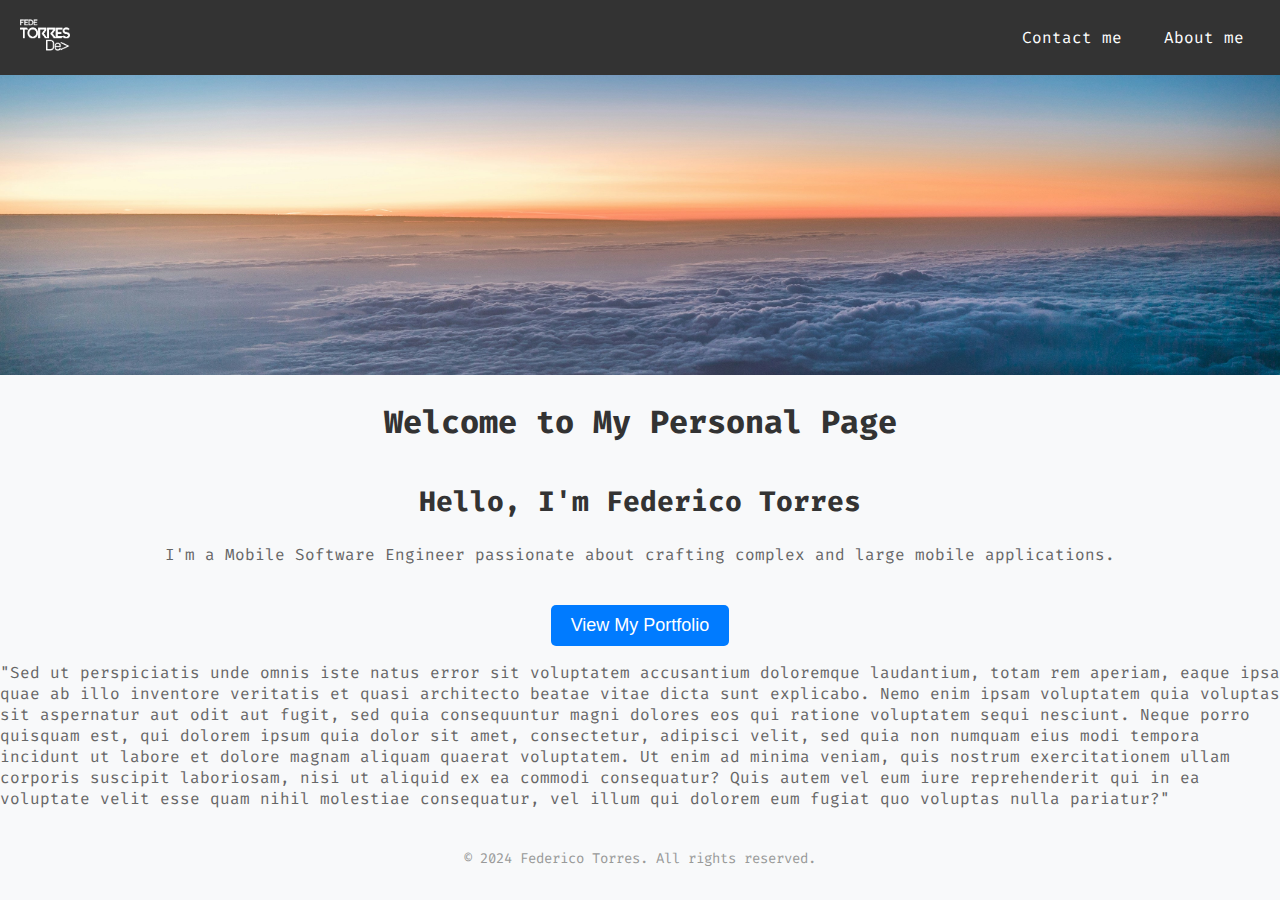
==== index.html @ 22bb83b7 "basic styles" ====
<!DOCTYPE html>
<html lang="en">
<head>
    <meta charset="UTF-8">
    <meta name="viewport" content="width=device-width, initial-scale=1.0">
    <title>Federico Torres</title>
    <link rel="stylesheet" href="styles.css">
    <link rel="preconnect" href="https://fonts.googleapis.com">
<link rel="preconnect" href="https://fonts.gstatic.com" crossorigin>
<link href="https://fonts.googleapis.com/css2?family=Fira+Code:wght@300..700&display=swap" rel="stylesheet">
</head>
<body>
<div class="container">
    <header>
        <div class="toolbar">
            <div class="logo">
                <img id="logo_header" src="images/logo_white.png" alt="Logo">
            </div>
                <ul>
                    <li><a href="contact_me" onclick="redirectToBlog()">Contact me</a></li>
                    <li><a href="portfolio">About me</a></li>
                </ul>
        </div>
        <img id="banner_header" src="./images/banner.jpg" alt="Banner Image">
        <h1>Welcome to My Personal Page</h1>
    </header>
    <main>
        <section class="intro">
            <h2>Hello, I'm Federico Torres</h2>
            <p>I'm a Mobile Software Engineer passionate about crafting complex and large mobile applications.</p>
        </section>
        <section class="cta">
            <button onclick="redirectToPortfolio()">View My Portfolio</button>
        </section>

        <p>"Sed ut perspiciatis unde omnis iste natus error sit voluptatem accusantium doloremque laudantium, totam rem aperiam, eaque ipsa quae ab illo inventore veritatis et quasi architecto beatae vitae dicta sunt explicabo. Nemo enim ipsam voluptatem quia voluptas sit aspernatur aut odit aut fugit, sed quia consequuntur magni dolores eos qui ratione voluptatem sequi nesciunt. Neque porro quisquam est, qui dolorem ipsum quia dolor sit amet, consectetur, adipisci velit, sed quia non numquam eius modi tempora incidunt ut labore et dolore magnam aliquam quaerat voluptatem. Ut enim ad minima veniam, quis nostrum exercitationem ullam corporis suscipit laboriosam, nisi ut aliquid ex ea commodi consequatur? Quis autem vel eum iure reprehenderit qui in ea voluptate velit esse quam nihil molestiae consequatur, vel illum qui dolorem eum fugiat quo voluptas nulla pariatur?"</p>
    </main>
    <footer>
        <p>&copy; 2024 Federico Torres. All rights reserved.</p>
    </footer>
</div
>
<script src="script.js"></script>
</body>
</html>
---- styles.css ----
body {
    font-family: "Fira Code", sans-serif;
    margin: 0;
    padding: 0;
    background-color: #f8f9fa;
}

.container {
    margin: 0 auto;
}

header {
    text-align: center;
    margin-bottom: 40px;
    position: relative;
}

#logo_header {
    height: 50px;
}

#banner_header {
    width: 100%;
    height: auto;
    max-height: 300px;
    object-fit: cover;
    object-position: center;
}

.toolbar {
    background-color: #333;
    padding: 10px 20px;
    display: flex;
    justify-content: space-between;
    align-items: center;
}

.toolbar ul {
    list-style-type: none;
    margin: 0;
    padding: 0;
}

.toolbar ul li {
    display: inline;
}

.toolbar ul li a {
    color: white;
    text-decoration: none; /* Ensure links have no underline */
    padding: 14px 16px;
}

.toolbar ul li a:hover {
    background-color: #111;
}

.logo img {
    height: 40px;
    width: auto; /* Ensure the logo scales proportionally */
}

.toolbar button {
    padding: 8px 16px;
    font-size: 14px;
    background-color: #007bff;
    color: #fff;
    border: none;
    border-radius: 5px;
    cursor: pointer;
}

.toolbar button:hover {
    background-color: #b30000;
}

h1 {
    font-size: 32px;
    color: #333;
}

.intro {
    text-align: center;
    margin-bottom: 40px;
}

h2 {
    font-size: 28px;
    color: #333;
}

p {
    font-size: 16px;
    color: #666;
}

.cta {
    text-align: center;
}

button {
    padding: 10px 20px;
    font-size: 18px;
    background-color: #007bff;
    color: #fff;
    border: none;
    border-radius: 5px;
    cursor: pointer;
}

button:hover {
    background-color: #0056b3;
}

footer {
    text-align: center;
    margin-top: 40px;
}

footer p {
    font-size: 14px;
    color: #999;
}
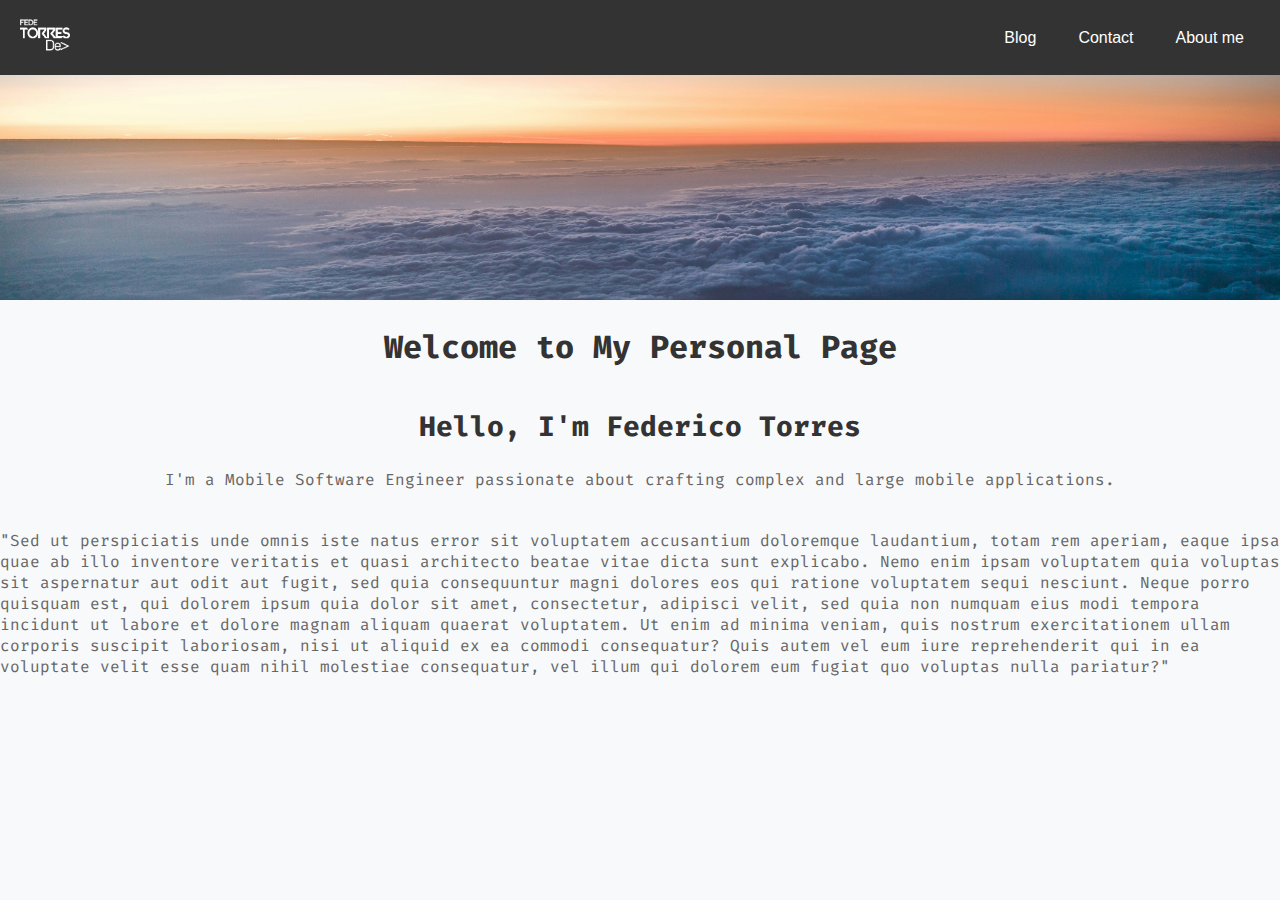
==== commit 57cf9517: "added contact page" ====
--- a/index.html
+++ b/index.html
@@ -12,15 +12,8 @@
 <body>
 <div class="container">
     <header>
-        <div class="toolbar">
-            <div class="logo">
-                <img id="logo_header" src="images/logo_white.png" alt="Logo">
-            </div>
-                <ul>
-                    <li><a href="contact_me" onclick="redirectToBlog()">Contact me</a></li>
-                    <li><a href="portfolio">About me</a></li>
-                </ul>
-        </div>
+        <div id="navbar-container"></div>
+
         <img id="banner_header" src="./images/banner.jpg" alt="Banner Image">
         <h1>Welcome to My Personal Page</h1>
     </header>
@@ -29,17 +22,12 @@
             <h2>Hello, I'm Federico Torres</h2>
             <p>I'm a Mobile Software Engineer passionate about crafting complex and large mobile applications.</p>
         </section>
-        <section class="cta">
-            <button onclick="redirectToPortfolio()">View My Portfolio</button>
-        </section>
 
         <p>"Sed ut perspiciatis unde omnis iste natus error sit voluptatem accusantium doloremque laudantium, totam rem aperiam, eaque ipsa quae ab illo inventore veritatis et quasi architecto beatae vitae dicta sunt explicabo. Nemo enim ipsam voluptatem quia voluptas sit aspernatur aut odit aut fugit, sed quia consequuntur magni dolores eos qui ratione voluptatem sequi nesciunt. Neque porro quisquam est, qui dolorem ipsum quia dolor sit amet, consectetur, adipisci velit, sed quia non numquam eius modi tempora incidunt ut labore et dolore magnam aliquam quaerat voluptatem. Ut enim ad minima veniam, quis nostrum exercitationem ullam corporis suscipit laboriosam, nisi ut aliquid ex ea commodi consequatur? Quis autem vel eum iure reprehenderit qui in ea voluptate velit esse quam nihil molestiae consequatur, vel illum qui dolorem eum fugiat quo voluptas nulla pariatur?"</p>
     </main>
-    <footer>
-        <p>&copy; 2024 Federico Torres. All rights reserved.</p>
-    </footer>
 </div
 >
-<script src="script.js"></script>
+<script src="redirections.js"></script>
+<script src="navbar.js"></script>
 </body>
 </html>
--- a/styles.css
+++ b/styles.css
@@ -33,6 +33,10 @@
     display: flex;
     justify-content: space-between;
     align-items: center;
+    position: fixed;
+    top: 0;
+    left: 0;
+    right: 0;
 }
 
 .toolbar ul {
@@ -60,18 +64,17 @@
     width: auto; /* Ensure the logo scales proportionally */
 }
 
-.toolbar button {
-    padding: 8px 16px;
-    font-size: 14px;
-    background-color: #007bff;
-    color: #fff;
+.toolbar ul li button {
+    color: white;
+    text-decoration: none;
+    padding: 14px 16px;
+    background-color: #333;
     border: none;
-    border-radius: 5px;
-    cursor: pointer;
+    font-size: 16px;
 }
 
 .toolbar button:hover {
-    background-color: #b30000;
+    background-color: #111;
 }
 
 h1 {
@@ -98,26 +101,6 @@
     text-align: center;
 }
 
-button {
-    padding: 10px 20px;
-    font-size: 18px;
-    background-color: #007bff;
-    color: #fff;
-    border: none;
-    border-radius: 5px;
-    cursor: pointer;
-}
-
 button:hover {
     background-color: #0056b3;
-}
-
-footer {
-    text-align: center;
-    margin-top: 40px;
-}
-
-footer p {
-    font-size: 14px;
-    color: #999;
-}
+}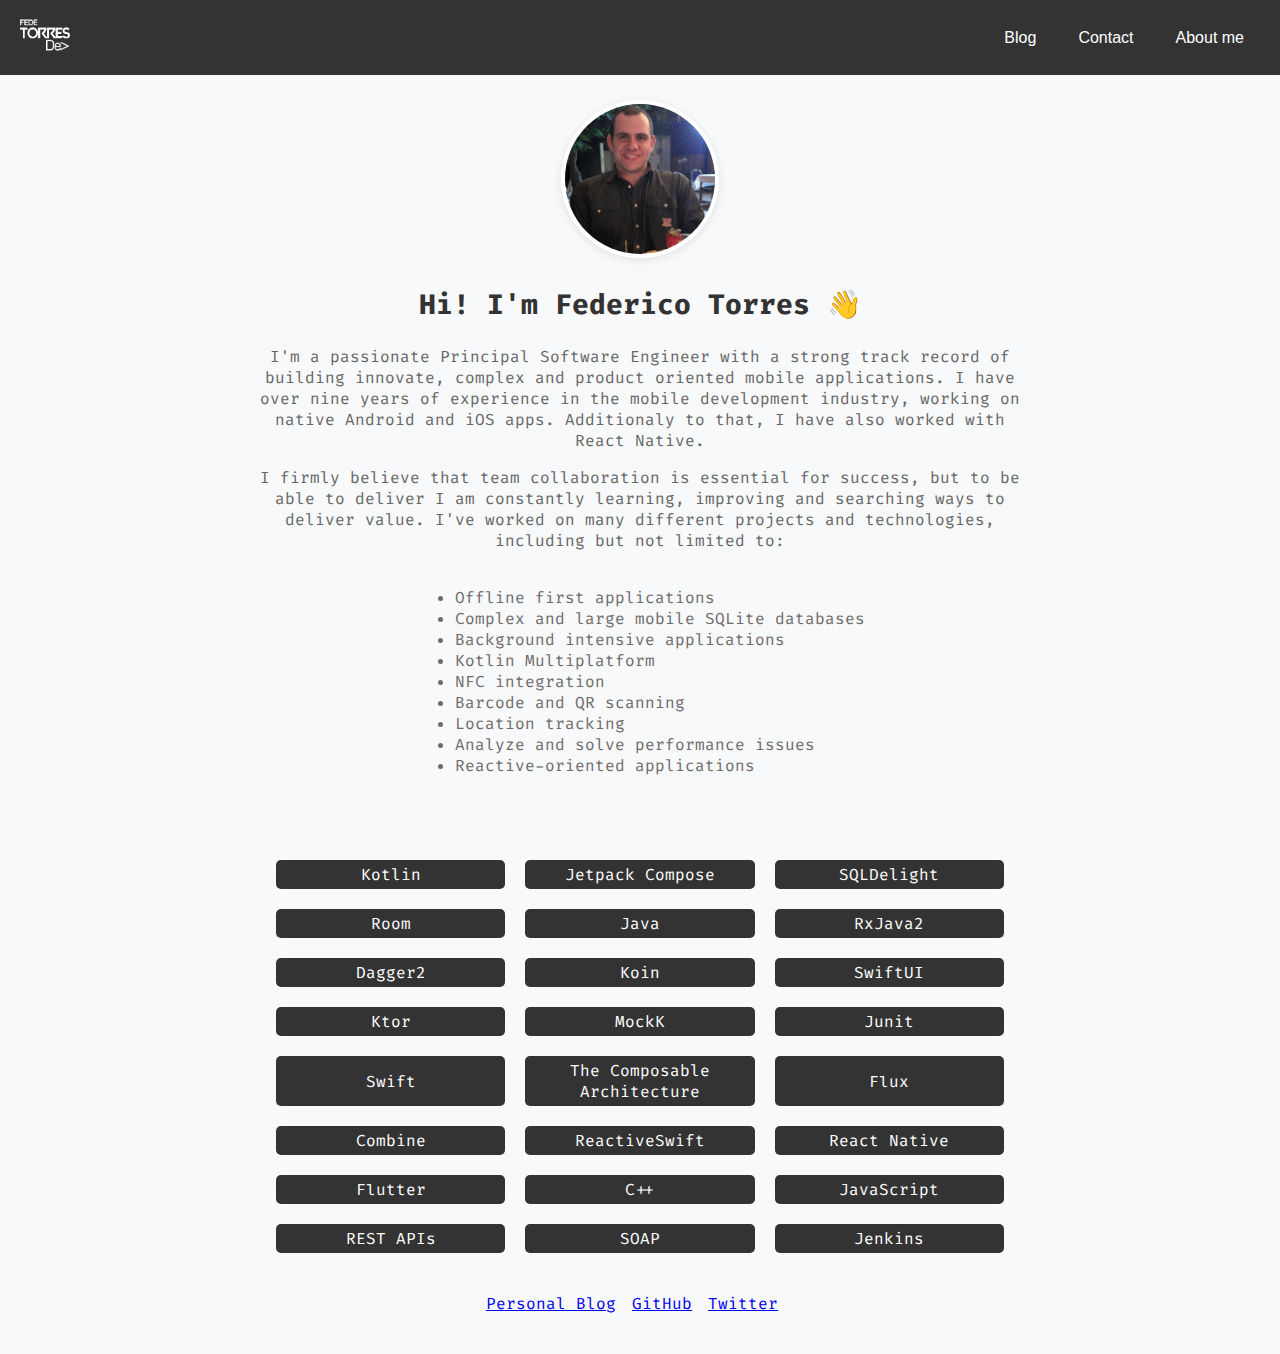
==== commit 9d5eb4db: "introduction and skills" ====
--- a/index.html
+++ b/index.html
@@ -14,19 +14,72 @@
     <header>
         <div id="navbar-container"></div>
 
-        <img id="banner_header" src="./images/banner.jpg" alt="Banner Image">
-        <h1>Welcome to My Personal Page</h1>
     </header>
     <main>
         <section class="intro">
-            <h2>Hello, I'm Federico Torres</h2>
-            <p>I'm a Mobile Software Engineer passionate about crafting complex and large mobile applications.</p>
+            <img id="personal_picture" src="/images/personal_picture.jpeg" alt="Profile Picture">
+            <h2>Hi! I'm Federico Torres 👋</h2>
+            <p>I'm a passionate Principal Software Engineer with a strong track record of building innovate, complex and product oriented mobile applications.
+                I have over nine years of experience in the mobile development industry, working on native Android and iOS apps. Additionaly to that, I have also worked with React Native.
+            </p>
+
+            <p>I firmly believe that team collaboration is essential for success, but to be able to deliver I am constantly learning, improving and searching ways to deliver value. I've worked on many different projects and technologies, including but not limited to:</p>
+
+            <div class="skills">
+                <ul>
+
+                    <li>Offline first applications</li>
+                    <li>Complex and large mobile SQLite databases</li>
+                    <li>Background intensive applications</li>
+                    <li>Kotlin Multiplatform</li>
+                    <li>NFC integration</li>
+                    <li>Barcode and QR scanning</li>
+                    <li>Location tracking</li>
+                    <li>Analyze and solve performance issues</li>
+                    <li>Reactive-oriented applications</li>
+                </ul>
+            </div>
+
+            
+            <div class="cloud" id="skillCloud">
+                
+                <span class="skill">Kotlin</span>
+                <span class="skill">Jetpack Compose</span>
+                <span class="skill">SQLDelight</span>
+                <span class="skill">Room</span>
+                <span class="skill">Java</span>
+                <span class="skill">RxJava2</span>
+                <span class="skill">Dagger2</span>
+                <span class="skill">Koin</span>
+                <span class="skill">SwiftUI</span>
+                <span class="skill">Ktor</span>
+                <span class="skill">MockK</span>
+                <span class="skill">Junit</span>
+                <span class="skill">Swift</span>
+                <span class="skill">The Composable Architecture</span>
+                <span class="skill">Flux</span>
+                <span class="skill">Combine</span>
+                <span class="skill">ReactiveSwift</span>
+                <span class="skill">React Native</span>
+                <span class="skill">Flutter</span>
+                <span class="skill">C++</span>
+                <span class="skill">JavaScript</span>
+                <span class="skill">REST APIs</span>
+                <span class="skill">SOAP</span>
+                <span class="skill">Jenkins</span>
+            </div>
+
+            <div class="links">
+                <a href="https://fedetorresdev.com" target="_blank" class="button">Personal Blog</a>
+                <a href="https://github.com/fededri" target="_blank" class="button">GitHub</a>
+                 <a href="https://twitter.com/fedetorresdev" target="_blank" class="button">Twitter</a>
+            </div>
         </section>
 
-        <p>"Sed ut perspiciatis unde omnis iste natus error sit voluptatem accusantium doloremque laudantium, totam rem aperiam, eaque ipsa quae ab illo inventore veritatis et quasi architecto beatae vitae dicta sunt explicabo. Nemo enim ipsam voluptatem quia voluptas sit aspernatur aut odit aut fugit, sed quia consequuntur magni dolores eos qui ratione voluptatem sequi nesciunt. Neque porro quisquam est, qui dolorem ipsum quia dolor sit amet, consectetur, adipisci velit, sed quia non numquam eius modi tempora incidunt ut labore et dolore magnam aliquam quaerat voluptatem. Ut enim ad minima veniam, quis nostrum exercitationem ullam corporis suscipit laboriosam, nisi ut aliquid ex ea commodi consequatur? Quis autem vel eum iure reprehenderit qui in ea voluptate velit esse quam nihil molestiae consequatur, vel illum qui dolorem eum fugiat quo voluptas nulla pariatur?"</p>
     </main>
 </div
 >
+
 <script src="redirections.js"></script>
 <script src="navbar.js"></script>
 </body>
--- a/styles.css
+++ b/styles.css
@@ -5,8 +5,25 @@
     background-color: #f8f9fa;
 }
 
+#personal_picture {
+    width: 150px;
+    height: 150px;
+    border-radius: 50%;
+    object-fit: cover;
+    border: 4px solid #fff;
+    box-shadow: 0 2px 8px  rgba(0, 0, 0, 0.1);
+}
+
 .container {
-    margin: 0 auto;
+    margin: 0px auto;
+}
+
+main {
+    display: flex;
+    flex-direction: column;
+    justify-content: center;
+    align-items: center;
+    margin: 0px 20vw;
 }
 
 header {
@@ -23,8 +40,9 @@
     width: 100%;
     height: auto;
     max-height: 300px;
-    object-fit: cover;
+    object-fit: fill;
     object-position: center;
+    
 }
 
 .toolbar {
@@ -37,6 +55,7 @@
     top: 0;
     left: 0;
     right: 0;
+    box-shadow: 0px48px 8px rgba(0, 0, 0, 0.2);
 }
 
 .toolbar ul {
@@ -85,6 +104,7 @@
 .intro {
     text-align: center;
     margin-bottom: 40px;
+    margin-top: 60px;
 }
 
 h2 {
@@ -97,10 +117,98 @@
     color: #666;
 }
 
+
 .cta {
     text-align: center;
 }
 
 button:hover {
     background-color: #0056b3;
+}
+
+.skills {
+    text-align: start;
+    margin-top: 20px;
+    display: flex;
+    justify-content: center;
+}
+
+
+.skills li {
+    color: #6e6b6b;
+}
+
+
+/***** SKILLS CLOUD ******/
+.cloud {
+    display: grid;
+    grid-template-columns: repeat(3, 1fr);
+    gap: 20px;
+    padding: 20px;
+    margin-top: 48px;
+    transition: opacity 0.5s ease;
+}
+
+.cloud .skill {
+    background-color: #333;
+    padding: 4px 8px;
+    border-radius: 5px;
+    text-align: center;
+    transition: transform 0.3s ease-in-out;
+    color: white;
+    animation: bounce 2s infinite alternate;
+    display: flex;
+    justify-content: center;
+    align-items: center;
+}
+
+.cloud .skill:hover {
+    transform: translateY(-5px);
+}
+
+.cloud .skill:nth-child(2) {
+    animation-delay: 0.2s;
+}
+
+.cloud .skill:nth-child(3) {
+    animation-delay: 0.4s;
+}
+
+.cloud .skill:nth-child(4) {
+    animation-delay: 0.6s;
+}
+
+.cloud .skill:nth-child(5) {
+    animation-delay: 0.8s;
+}
+
+.cloud .skill:nth-child(6) {
+    animation-delay: 1s;
+}
+
+.arrow {
+    transition: transform 0.5s ease; /* Smooth transition for the arrow */
+}
+
+.arrow.down {
+    transform: rotate(90deg); /* Rotate the arrow when dropdown is shown */
+}
+
+@keyframes bounce {
+    0% {
+        transform: translateY(0);
+    }
+    100% {
+        transform: translateY(-5px);
+    }
+}
+
+.links {
+    display: flex;
+    justify-content: center;
+    margin-top: 20px;
+}
+
+.links a {
+    margin-right: 16px;
 }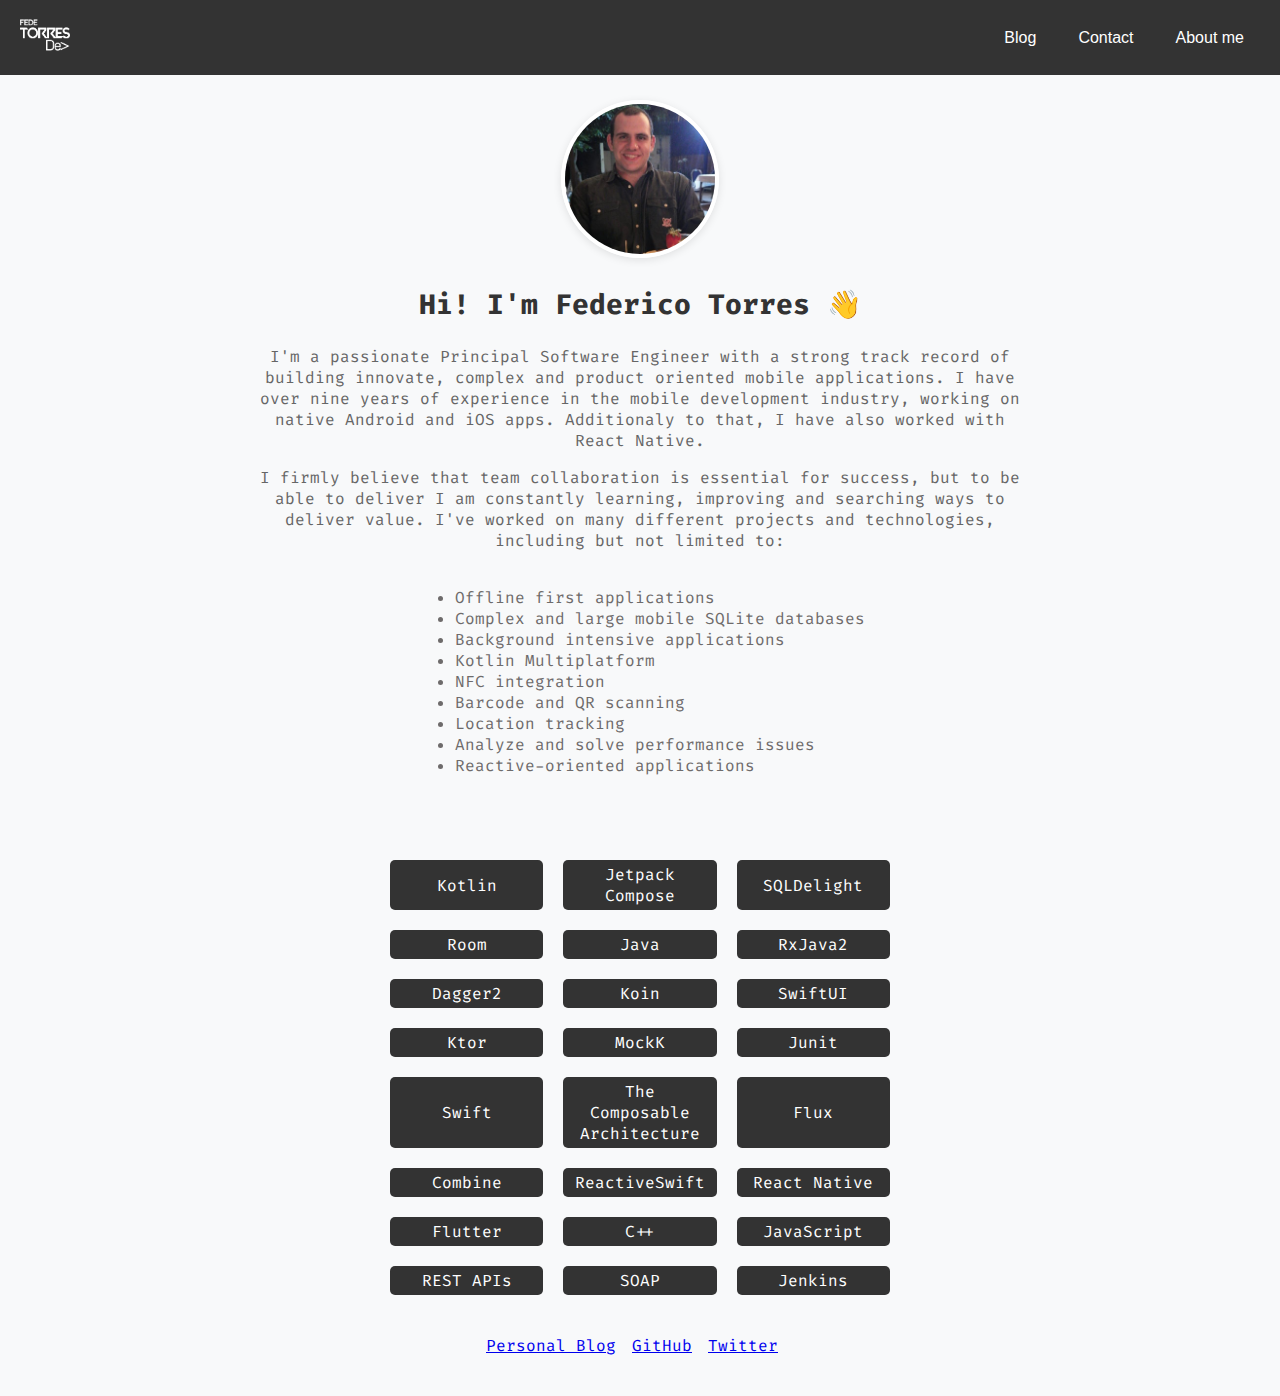
==== commit 913443aa: "Fix picture error" ====
--- a/index.html
+++ b/index.html
@@ -17,7 +17,7 @@
     </header>
     <main>
         <section class="intro">
-            <img id="personal_picture" src="/images/personal_picture.jpeg" alt="Profile Picture">
+            <img id="personal_picture" src="./images/personal_picture.jpeg" alt="Profile Picture">
             <h2>Hi! I'm Federico Torres 👋</h2>
             <p>I'm a passionate Principal Software Engineer with a strong track record of building innovate, complex and product oriented mobile applications.
                 I have over nine years of experience in the mobile development industry, working on native Android and iOS apps. Additionaly to that, I have also worked with React Native.
@@ -40,33 +40,33 @@
                 </ul>
             </div>
 
-            
-            <div class="cloud" id="skillCloud">
-                
-                <span class="skill">Kotlin</span>
-                <span class="skill">Jetpack Compose</span>
-                <span class="skill">SQLDelight</span>
-                <span class="skill">Room</span>
-                <span class="skill">Java</span>
-                <span class="skill">RxJava2</span>
-                <span class="skill">Dagger2</span>
-                <span class="skill">Koin</span>
-                <span class="skill">SwiftUI</span>
-                <span class="skill">Ktor</span>
-                <span class="skill">MockK</span>
-                <span class="skill">Junit</span>
-                <span class="skill">Swift</span>
-                <span class="skill">The Composable Architecture</span>
-                <span class="skill">Flux</span>
-                <span class="skill">Combine</span>
-                <span class="skill">ReactiveSwift</span>
-                <span class="skill">React Native</span>
-                <span class="skill">Flutter</span>
-                <span class="skill">C++</span>
-                <span class="skill">JavaScript</span>
-                <span class="skill">REST APIs</span>
-                <span class="skill">SOAP</span>
-                <span class="skill">Jenkins</span>
+            <div class="cloud_container">
+                <div class="cloud" id="skillCloud">
+                    <span class="skill">Kotlin</span>
+                    <span class="skill">Jetpack Compose</span>
+                    <span class="skill">SQLDelight</span>
+                    <span class="skill">Room</span>
+                    <span class="skill">Java</span>
+                    <span class="skill">RxJava2</span>
+                    <span class="skill">Dagger2</span>
+                    <span class="skill">Koin</span>
+                    <span class="skill">SwiftUI</span>
+                    <span class="skill">Ktor</span>
+                    <span class="skill">MockK</span>
+                    <span class="skill">Junit</span>
+                    <span class="skill">Swift</span>
+                    <span class="skill">The Composable Architecture</span>
+                    <span class="skill">Flux</span>
+                    <span class="skill">Combine</span>
+                    <span class="skill">ReactiveSwift</span>
+                    <span class="skill">React Native</span>
+                    <span class="skill">Flutter</span>
+                    <span class="skill">C++</span>
+                    <span class="skill">JavaScript</span>
+                    <span class="skill">REST APIs</span>
+                    <span class="skill">SOAP</span>
+                    <span class="skill">Jenkins</span>
+                </div>
             </div>
 
             <div class="links">
--- a/styles.css
+++ b/styles.css
@@ -140,6 +140,13 @@
 
 
 /***** SKILLS CLOUD ******/
+.cloud_container {
+    display: flex;
+    justify-content: center;
+    align-items: center;
+}
+
+
 .cloud {
     display: grid;
     grid-template-columns: repeat(3, 1fr);
@@ -147,6 +154,7 @@
     padding: 20px;
     margin-top: 48px;
     transition: opacity 0.5s ease;
+    max-width: 500px;
 }
 
 .cloud .skill {
@@ -160,6 +168,7 @@
     display: flex;
     justify-content: center;
     align-items: center;
+    max-width: 150px;
 }
 
 .cloud .skill:hover {
